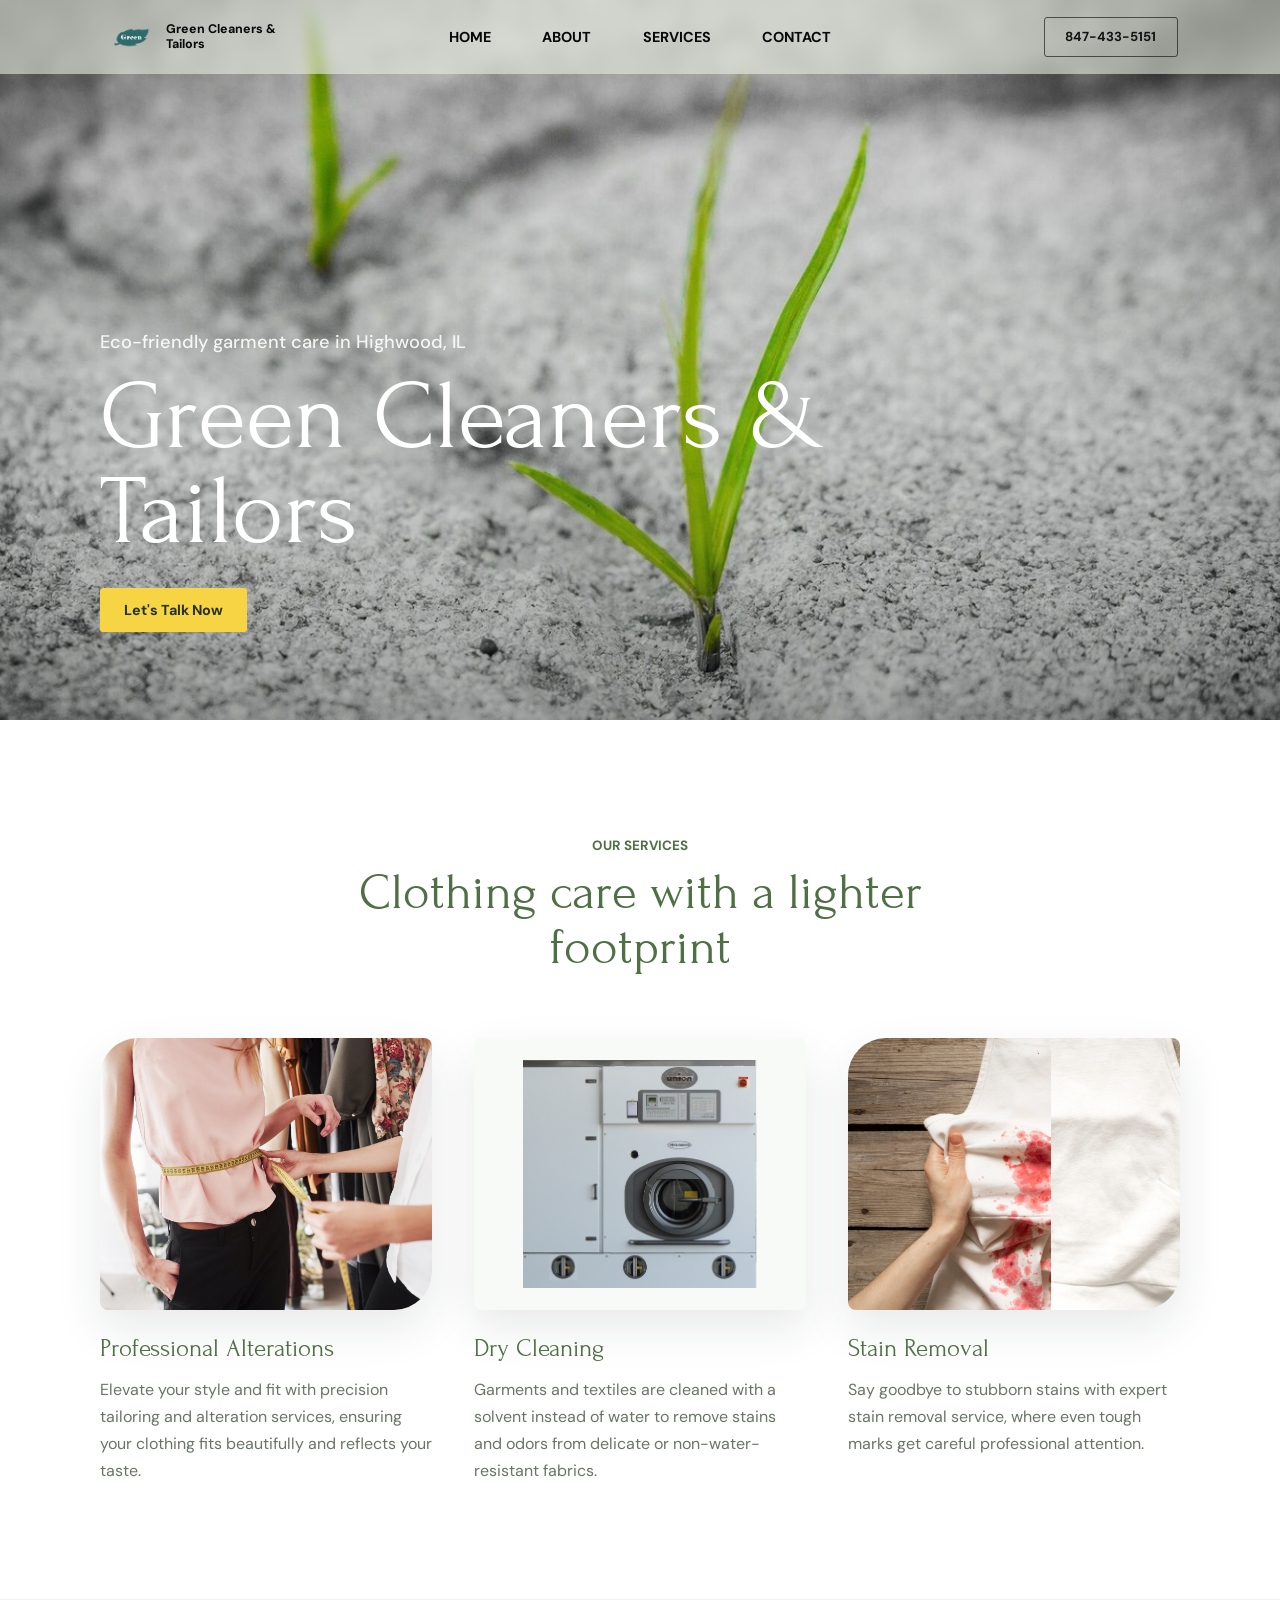
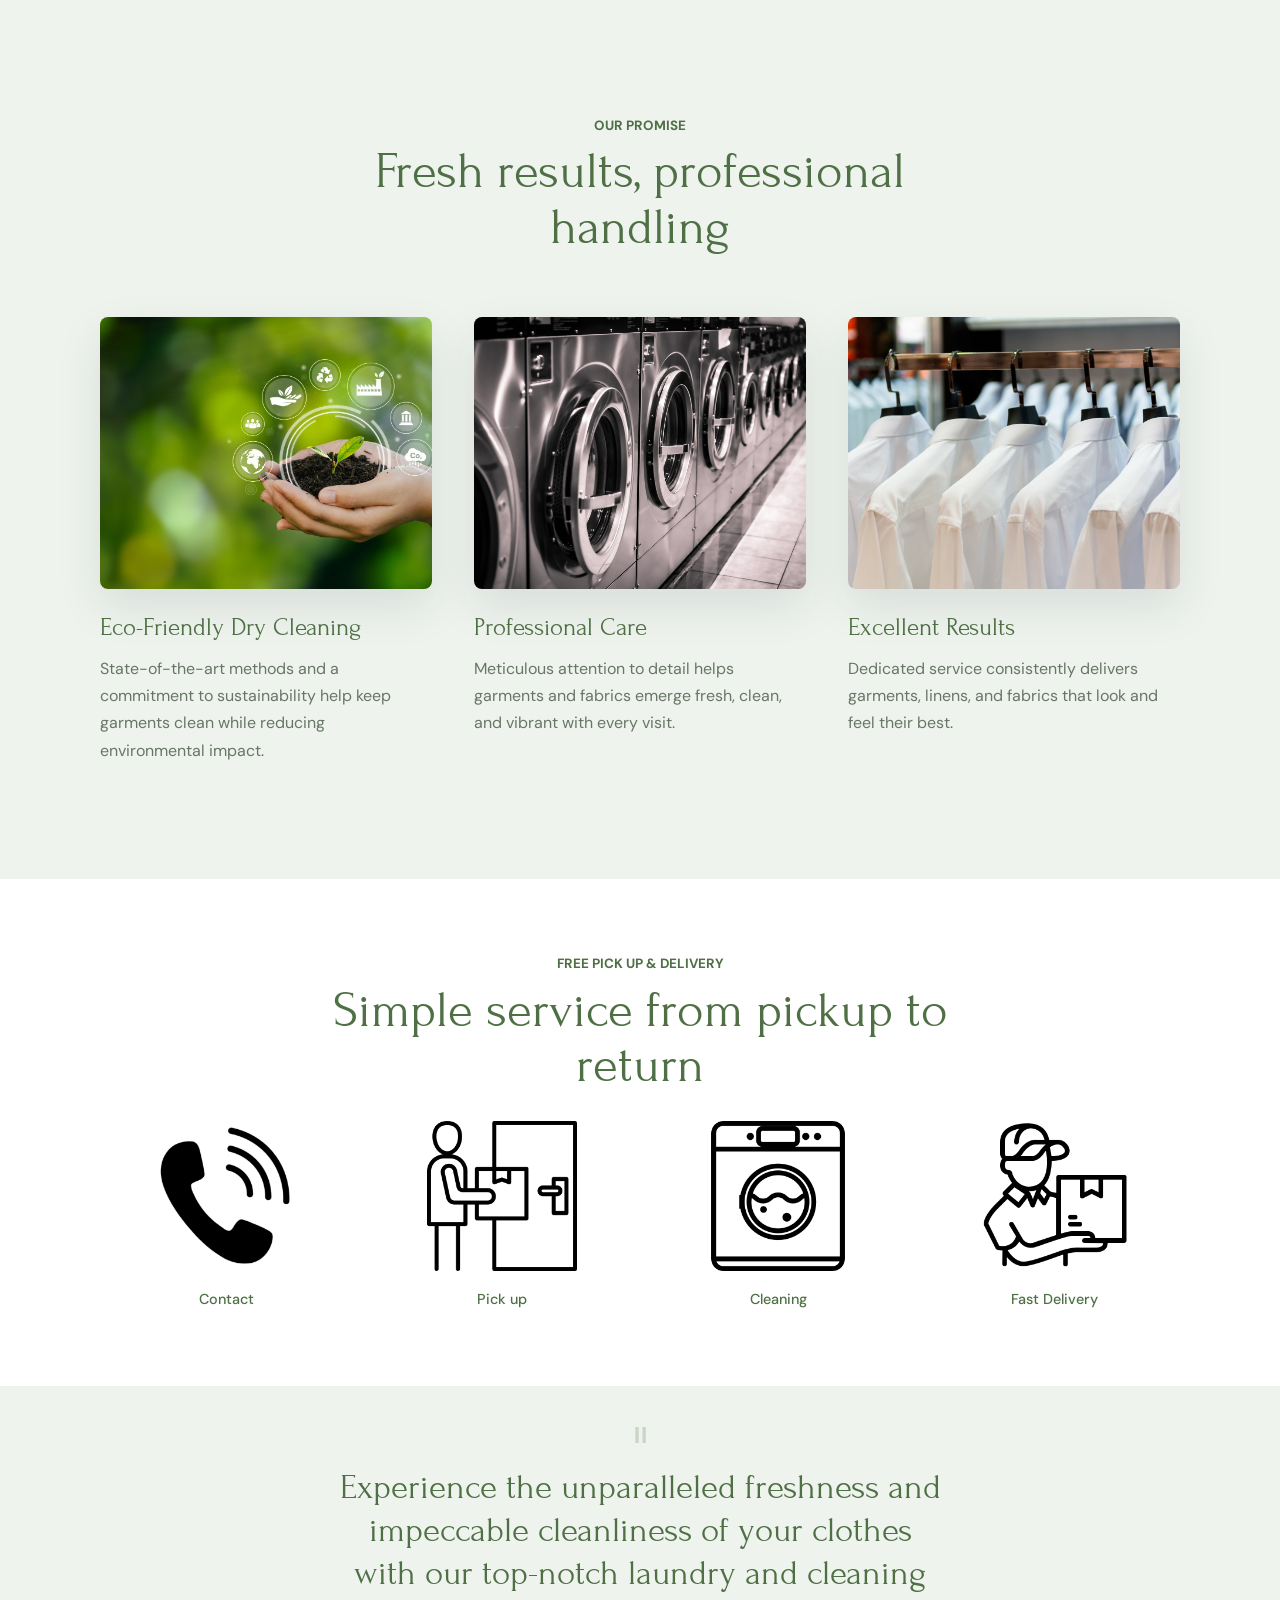
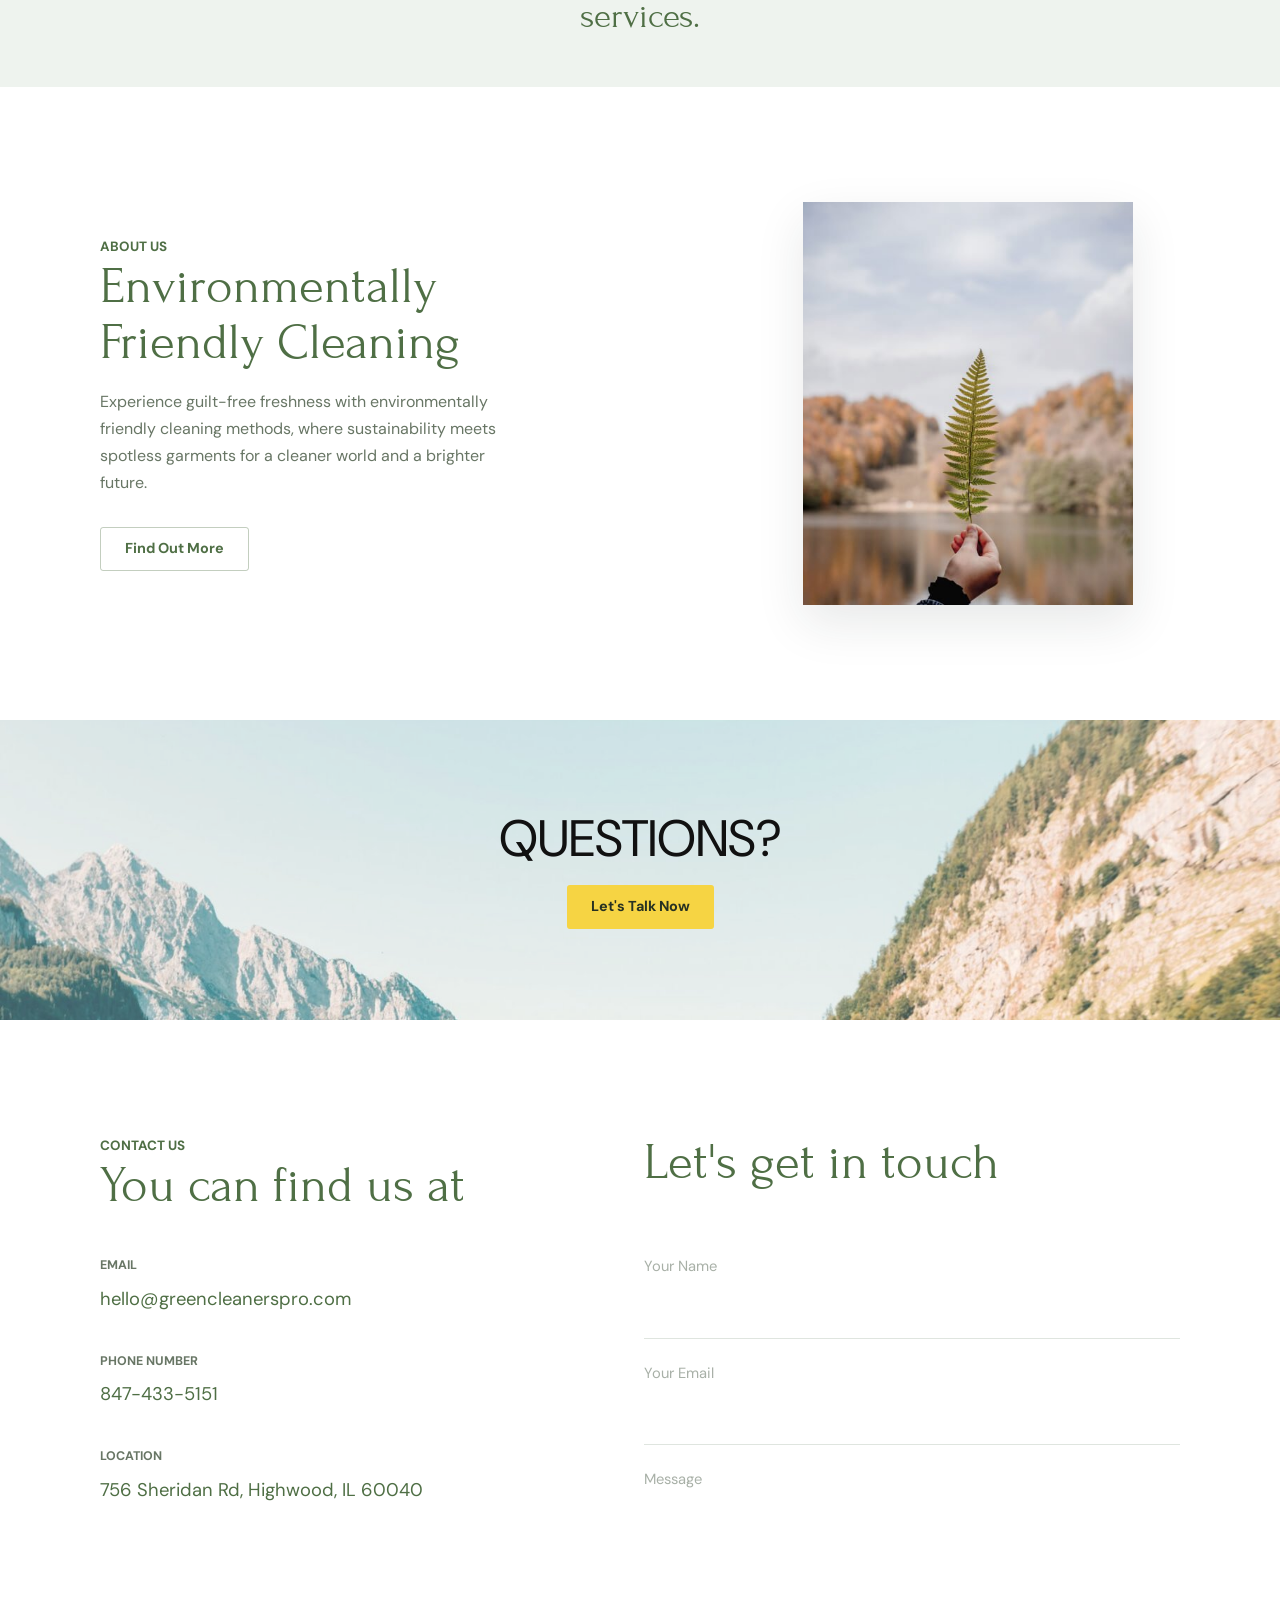
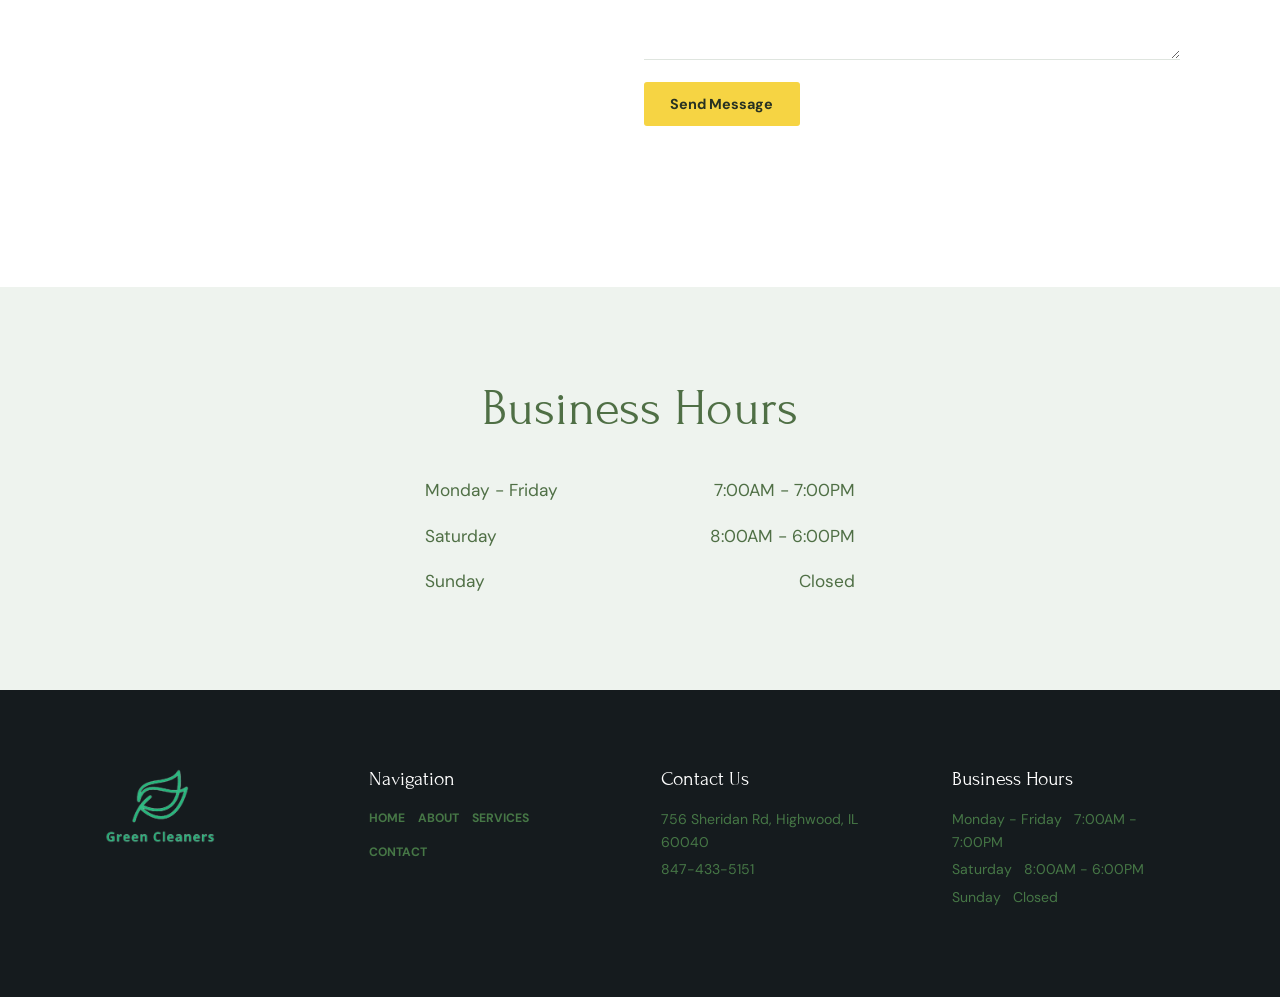
==== index.html @ c52636ab "Build static Green Cleaners homepage" ====
<!doctype html>
<html lang="en">
  <head>
    <meta charset="utf-8">
    <meta name="viewport" content="width=device-width, initial-scale=1">
    <meta name="description" content="Green Cleaners & Tailors in Highwood, IL offers eco-friendly dry cleaning, alterations, stain removal, and free pickup and delivery.">
    <title>Green Cleaners & Tailors</title>
    <link rel="preconnect" href="https://fonts.googleapis.com">
    <link rel="preconnect" href="https://fonts.gstatic.com" crossorigin>
    <link href="https://fonts.googleapis.com/css2?family=DM+Sans:wght@400;500;700&family=Forum&display=swap" rel="stylesheet">
    <link rel="stylesheet" href="styles.css">
  </head>
  <body>
    <header class="site-header" data-header>
      <a class="brand" href="#home" aria-label="Green Cleaners & Tailors home">
        <img src="assets/logo-mark.png" alt="Green Cleaners logo">
        <span>Green Cleaners & Tailors</span>
      </a>

      <button class="nav-toggle" type="button" aria-label="Open navigation" aria-expanded="false" data-nav-toggle>
        <span></span>
        <span></span>
        <span></span>
      </button>

      <nav class="main-nav" data-nav>
        <a href="#home">Home</a>
        <a href="#about">About</a>
        <a href="#services">Services</a>
        <a href="#contact">Contact</a>
      </nav>

      <a class="phone-button" href="tel:+18474335151">847-433-5151</a>
    </header>

    <main>
      <section class="hero" id="home" aria-labelledby="hero-title">
        <div class="hero-media">
          <img src="assets/hero-grass.jpg" alt="Green leaf resting on sand beside water">
        </div>
        <div class="hero-content">
          <p>Eco-friendly garment care in Highwood, IL</p>
          <h1 id="hero-title">Green Cleaners & Tailors</h1>
          <a class="cta-button" href="#contact">Let's Talk Now</a>
        </div>
      </section>

      <section class="section section-light" id="services" aria-labelledby="services-title">
        <div class="section-inner">
          <div class="section-heading">
            <p>Our Services</p>
            <h2 id="services-title">Clothing care with a lighter footprint</h2>
          </div>

          <div class="card-grid service-grid">
            <article class="service-card">
              <img src="assets/service-alterations.jpg" alt="Tailor measuring clothing for alterations">
              <h3>Professional Alterations</h3>
              <p>Elevate your style and fit with precision tailoring and alteration services, ensuring your clothing fits beautifully and reflects your taste.</p>
            </article>

            <article class="service-card">
              <img src="assets/service-dry-cleaning.png" alt="Dry cleaning machine">
              <h3>Dry Cleaning</h3>
              <p>Garments and textiles are cleaned with a solvent instead of water to remove stains and odors from delicate or non-water-resistant fabrics.</p>
            </article>

            <article class="service-card">
              <img src="assets/service-stain.jpg" alt="Removing a red stain from a white shirt">
              <h3>Stain Removal</h3>
              <p>Say goodbye to stubborn stains with expert stain removal service, where even tough marks get careful professional attention.</p>
            </article>
          </div>
        </div>
      </section>

      <section class="section section-muted" aria-labelledby="promise-title">
        <div class="section-inner">
          <div class="section-heading">
            <p>Our Promise</p>
            <h2 id="promise-title">Fresh results, professional handling</h2>
          </div>

          <div class="card-grid promise-grid">
            <article class="image-card">
              <img src="assets/promise-eco.jpg" alt="Hands holding an eco light bulb with leaves">
              <h3>Eco-Friendly Dry Cleaning</h3>
              <p>State-of-the-art methods and a commitment to sustainability help keep garments clean while reducing environmental impact.</p>
            </article>

            <article class="image-card">
              <img src="assets/promise-care.jpg" alt="Laundry machines in a professional cleaning facility">
              <h3>Professional Care</h3>
              <p>Meticulous attention to detail helps garments and fabrics emerge fresh, clean, and vibrant with every visit.</p>
            </article>

            <article class="image-card">
              <img src="assets/promise-results.jpg" alt="Fresh white shirts hanging neatly">
              <h3>Excellent Results</h3>
              <p>Dedicated service consistently delivers garments, linens, and fabrics that look and feel their best.</p>
            </article>
          </div>
        </div>
      </section>

      <section class="section delivery-section" aria-labelledby="delivery-title">
        <div class="section-inner">
          <div class="section-heading compact">
            <p>Free Pick Up & Delivery</p>
            <h2 id="delivery-title">Simple service from pickup to return</h2>
          </div>

          <div class="delivery-steps">
            <div class="delivery-step">
              <img src="assets/icon-phone.png" alt="">
              <span>Contact</span>
            </div>
            <div class="delivery-step">
              <img src="assets/icon-pickup.png" alt="">
              <span>Pick up</span>
            </div>
            <div class="delivery-step">
              <img src="assets/icon-washing.png" alt="">
              <span>Cleaning</span>
            </div>
            <div class="delivery-step">
              <img src="assets/icon-delivery.png" alt="">
              <span>Fast Delivery</span>
            </div>
          </div>
        </div>
      </section>

      <section class="quote-band" aria-label="Customer experience statement">
        <blockquote>
          <span aria-hidden="true">"</span>
          Experience the unparalleled freshness and impeccable cleanliness of your clothes with our top-notch laundry and cleaning services.
        </blockquote>
      </section>

      <section class="section about-section" id="about" aria-labelledby="about-title">
        <div class="section-inner split">
          <div class="about-copy">
            <p class="eyebrow">About Us</p>
            <h2 id="about-title">Environmentally Friendly Cleaning</h2>
            <p>Experience guilt-free freshness with environmentally friendly cleaning methods, where sustainability meets spotless garments for a cleaner world and a brighter future.</p>
            <a class="outline-button" href="#services">Find Out More</a>
          </div>
          <div class="about-image">
            <img src="assets/about-leaf.jpg" alt="A hand holding a green leaf in front of a lake">
          </div>
        </div>
      </section>

      <section class="questions-banner" aria-labelledby="questions-title">
        <img src="assets/footer-questions.jpg" alt="Small green sprout growing from clean textured ground">
        <div>
          <h2 id="questions-title">Questions?</h2>
          <a class="cta-button" href="#contact">Let's Talk Now</a>
        </div>
      </section>

      <section class="section contact-section" id="contact" aria-labelledby="contact-title">
        <div class="section-inner contact-layout">
          <div class="contact-details">
            <p class="eyebrow">Contact Us</p>
            <h2 id="contact-title">You can find us at</h2>

            <div class="detail-group">
              <span>Email</span>
              <a href="mailto:hello@greencleanerspro.com">hello@greencleanerspro.com</a>
            </div>

            <div class="detail-group">
              <span>Phone Number</span>
              <a href="tel:+18474335151">847-433-5151</a>
            </div>

            <div class="detail-group">
              <span>Location</span>
              <a href="https://www.google.com/maps/search/?api=1&query=756+Sheridan+Rd,+Highwood,+IL+60040" target="_blank" rel="noreferrer">756 Sheridan Rd, Highwood, IL 60040</a>
            </div>
          </div>

          <form class="contact-form" name="contact" method="POST" data-netlify="true" netlify-honeypot="bot-field" action="/thank-you.html" data-contact-form>
            <input type="hidden" name="form-name" value="contact">
            <p class="hidden-field">
              <label>Do not fill this out <input name="bot-field"></label>
            </p>
            <h2>Let's get in touch</h2>
            <label>
              <span>Your Name</span>
              <input type="text" name="name" autocomplete="name" required>
            </label>
            <label>
              <span>Your Email</span>
              <input type="email" name="email" autocomplete="email" required>
            </label>
            <label>
              <span>Message</span>
              <textarea name="message" rows="5" required></textarea>
            </label>
            <button class="submit-button" type="submit">Send Message</button>
            <p class="form-note" data-form-note aria-live="polite"></p>
          </form>
        </div>
      </section>

      <section class="hours-section" aria-labelledby="hours-title">
        <div class="section-inner">
          <h2 id="hours-title">Business Hours</h2>
          <dl>
            <div>
              <dt>Monday - Friday</dt>
              <dd>7:00AM - 7:00PM</dd>
            </div>
            <div>
              <dt>Saturday</dt>
              <dd>8:00AM - 6:00PM</dd>
            </div>
            <div>
              <dt>Sunday</dt>
              <dd>Closed</dd>
            </div>
          </dl>
        </div>
      </section>
    </main>

    <footer class="site-footer">
      <div class="footer-inner">
        <a class="footer-logo" href="#home" aria-label="Green Cleaners & Tailors home">
          <img src="assets/footer-logo.png" alt="Green Cleaners leaf logo">
        </a>

        <div>
          <h2>Navigation</h2>
          <nav class="footer-nav">
            <a href="#home">Home</a>
            <a href="#about">About</a>
            <a href="#services">Services</a>
            <a href="#contact">Contact</a>
          </nav>
        </div>

        <div>
          <h2>Contact Us</h2>
          <p>756 Sheridan Rd, Highwood, IL 60040</p>
          <p><a href="tel:+18474335151">847-433-5151</a></p>
        </div>

        <div>
          <h2>Business Hours</h2>
          <p>Monday - Friday&nbsp;&nbsp;&nbsp;7:00AM - 7:00PM</p>
          <p>Saturday&nbsp;&nbsp;&nbsp;8:00AM - 6:00PM</p>
          <p>Sunday&nbsp;&nbsp;&nbsp;Closed</p>
        </div>
      </div>
    </footer>

    <script src="script.js"></script>
  </body>
</html>
---- styles.css ----
:root {
  --ink: #1c221f;
  --muted: #687665;
  --green: #4f6f45;
  --green-dark: #213f35;
  --green-soft: #eef3ee;
  --gold: #f6d443;
  --white: #ffffff;
  --footer: #151b1e;
  --max-width: 1080px;
  --shadow: 0 18px 45px rgba(27, 43, 35, 0.1);
}

* {
  box-sizing: border-box;
}

html {
  scroll-behavior: smooth;
}

#about,
#services,
#contact {
  scroll-margin-top: 78px;
}

body {
  margin: 0;
  color: var(--muted);
  background: var(--white);
  font-family: "DM Sans", Arial, sans-serif;
  font-size: 16px;
  line-height: 1.7;
}

body.nav-open {
  overflow: hidden;
}

img {
  display: block;
  max-width: 100%;
}

a {
  color: inherit;
  text-decoration: none;
}

button,
input,
textarea {
  font: inherit;
}

.site-header {
  position: fixed;
  z-index: 30;
  top: 0;
  left: 0;
  right: 0;
  display: grid;
  grid-template-columns: minmax(160px, 1fr) auto minmax(150px, 1fr);
  align-items: center;
  min-height: 74px;
  padding: 0 8vw;
  background: rgba(236, 239, 230, 0.58);
  color: #070807;
  backdrop-filter: blur(6px);
  transition: background 180ms ease, box-shadow 180ms ease;
}

.site-header.scrolled {
  background: rgba(246, 248, 243, 0.94);
  box-shadow: 0 8px 28px rgba(14, 25, 19, 0.1);
}

.brand {
  display: inline-flex;
  align-items: center;
  gap: 10px;
  font-size: 0.78rem;
  font-weight: 700;
  line-height: 1.2;
}

.brand img {
  width: 54px;
  height: 34px;
  object-fit: contain;
}

.brand span {
  max-width: 140px;
}

.main-nav {
  display: flex;
  align-items: center;
  justify-content: center;
  gap: clamp(24px, 4vw, 52px);
  font-size: 0.9rem;
  font-weight: 700;
  text-transform: uppercase;
  letter-spacing: 0;
}

.main-nav a,
.footer-nav a {
  transition: color 160ms ease;
}

.main-nav a:hover,
.footer-nav a:hover {
  color: var(--green);
}

.phone-button {
  justify-self: end;
  display: inline-flex;
  align-items: center;
  justify-content: center;
  min-width: 134px;
  min-height: 38px;
  padding: 8px 16px;
  border: 1px solid rgba(0, 0, 0, 0.58);
  border-radius: 3px;
  font-size: 0.82rem;
  font-weight: 700;
  color: #101410;
}

.nav-toggle {
  display: none;
}

.hero {
  position: relative;
  min-height: min(720px, 92vh);
  overflow: hidden;
  color: var(--white);
}

.hero-media,
.hero-media img {
  position: absolute;
  inset: 0;
  width: 100%;
  height: 100%;
}

.hero-media img {
  object-fit: cover;
}

.hero::after {
  content: "";
  position: absolute;
  inset: 0;
  background: linear-gradient(180deg, rgba(0, 0, 0, 0.1), rgba(20, 35, 24, 0.2) 60%, rgba(10, 16, 12, 0.36));
}

.hero-content {
  position: relative;
  z-index: 1;
  display: flex;
  flex-direction: column;
  justify-content: flex-end;
  align-items: flex-start;
  min-height: min(720px, 92vh);
  width: min(var(--max-width), calc(100% - 48px));
  margin: 0 auto;
  padding: 130px 0 88px;
}

.hero-content p {
  margin: 0 0 12px;
  color: rgba(255, 255, 255, 0.88);
  font-size: clamp(0.95rem, 2vw, 1.14rem);
  font-weight: 500;
}

h1,
h2,
h3,
p {
  margin-top: 0;
}

h1,
h2 {
  color: var(--green);
  font-family: "Forum", Georgia, serif;
  font-weight: 400;
}

h1 {
  max-width: 760px;
  margin-bottom: 28px;
  color: var(--white);
  font-size: clamp(3rem, 8vw, 6.2rem);
  line-height: 0.96;
}

h2 {
  margin-bottom: 18px;
  font-size: clamp(2rem, 4vw, 3.2rem);
  line-height: 1.08;
}

h3 {
  margin-bottom: 12px;
  color: var(--green);
  font-family: "Forum", Georgia, serif;
  font-size: 1.55rem;
  font-weight: 400;
  line-height: 1.2;
}

.section {
  padding: clamp(68px, 9vw, 118px) 0;
}

.section-light {
  background: var(--white);
}

.section-muted,
.quote-band,
.hours-section {
  background: var(--green-soft);
}

.section-inner {
  width: min(var(--max-width), calc(100% - 48px));
  margin: 0 auto;
}

.section-heading {
  max-width: 620px;
  margin: 0 auto clamp(38px, 5vw, 62px);
  text-align: center;
}

.section-heading p,
.eyebrow {
  margin-bottom: 7px;
  color: var(--green);
  font-size: 0.84rem;
  font-weight: 700;
  text-transform: uppercase;
}

.section-heading h2 {
  margin-bottom: 0;
}

.section-heading.compact {
  margin-bottom: 28px;
}

.card-grid {
  display: grid;
  grid-template-columns: repeat(3, minmax(0, 1fr));
  gap: clamp(24px, 4vw, 42px);
}

.service-card,
.image-card {
  min-width: 0;
}

.service-card img,
.image-card img {
  width: 100%;
  aspect-ratio: 1.22 / 1;
  object-fit: cover;
  border-radius: 8px;
  box-shadow: var(--shadow);
}

.service-card:first-child img,
.service-card:last-child img {
  border-radius: 38px 8px 38px 8px;
}

.service-card:nth-child(2) img {
  object-fit: contain;
  padding: 22px;
  background: #f7faf7;
}

.service-card h3,
.image-card h3 {
  margin-top: 24px;
}

.service-card p,
.image-card p,
.about-copy p,
.contact-details p {
  margin-bottom: 0;
}

.delivery-section {
  padding-top: clamp(48px, 7vw, 74px);
  padding-bottom: clamp(48px, 7vw, 74px);
}

.delivery-steps {
  display: grid;
  grid-template-columns: repeat(4, minmax(0, 1fr));
  gap: 24px;
  align-items: end;
}

.delivery-step {
  display: grid;
  gap: 16px;
  justify-items: center;
  min-height: 190px;
  color: var(--green);
  font-size: 0.9rem;
  font-weight: 500;
}

.delivery-step img {
  width: min(150px, 100%);
  aspect-ratio: 1 / 1;
  object-fit: contain;
}

.quote-band {
  display: grid;
  place-items: center;
  min-height: 230px;
  padding: 48px 24px;
  text-align: center;
}

.quote-band blockquote {
  max-width: 610px;
  margin: 0;
  color: var(--green);
  font-family: "Forum", Georgia, serif;
  font-size: clamp(1.55rem, 3vw, 2.2rem);
  line-height: 1.22;
}

.quote-band span {
  display: block;
  color: rgba(79, 111, 69, 0.22);
  font-size: 4.2rem;
  line-height: 0.5;
}

.split {
  display: grid;
  grid-template-columns: minmax(0, 0.9fr) minmax(260px, 0.72fr);
  gap: clamp(44px, 10vw, 150px);
  align-items: center;
}

.about-copy {
  max-width: 420px;
}

.about-image {
  justify-self: center;
  width: min(100%, 330px);
}

.about-image img {
  width: 100%;
  aspect-ratio: 0.82 / 1;
  object-fit: cover;
  box-shadow: var(--shadow);
}

.cta-button,
.outline-button,
.submit-button {
  display: inline-flex;
  align-items: center;
  justify-content: center;
  min-height: 44px;
  padding: 12px 24px;
  border: 0;
  border-radius: 3px;
  cursor: pointer;
  font-size: 0.9rem;
  font-weight: 700;
  line-height: 1;
  transition: transform 160ms ease, background 160ms ease, color 160ms ease, border-color 160ms ease;
}

.cta-button,
.submit-button {
  background: var(--gold);
  color: #273122;
}

.outline-button {
  margin-top: 30px;
  border: 1px solid rgba(79, 111, 69, 0.34);
  color: var(--green);
}

.cta-button:hover,
.outline-button:hover,
.submit-button:hover {
  transform: translateY(-1px);
}

.outline-button:hover {
  border-color: var(--green);
  background: var(--green);
  color: var(--white);
}

.questions-banner {
  position: relative;
  min-height: 300px;
  display: grid;
  place-items: center;
  overflow: hidden;
  text-align: center;
}

.questions-banner img {
  position: absolute;
  inset: 0;
  width: 100%;
  height: 100%;
  object-fit: cover;
}

.questions-banner::after {
  content: "";
  position: absolute;
  inset: 0;
  background: rgba(255, 255, 255, 0.18);
}

.questions-banner div {
  position: relative;
  z-index: 1;
}

.questions-banner h2 {
  margin-bottom: 18px;
  color: #111;
  font-family: "DM Sans", Arial, sans-serif;
  font-size: clamp(2rem, 4vw, 3.2rem);
  font-weight: 400;
  text-transform: uppercase;
}

.contact-section {
  background: var(--white);
}

.contact-layout {
  display: grid;
  grid-template-columns: minmax(0, 0.8fr) minmax(300px, 1fr);
  gap: clamp(48px, 9vw, 130px);
  align-items: start;
}

.contact-details h2,
.contact-form h2 {
  margin-bottom: 42px;
}

.detail-group {
  display: grid;
  gap: 7px;
  margin-bottom: 36px;
}

.detail-group span {
  color: var(--muted);
  font-size: 0.78rem;
  font-weight: 700;
  text-transform: uppercase;
}

.detail-group a {
  color: var(--green);
  font-size: 1.15rem;
}

.contact-form {
  display: grid;
  gap: 22px;
}

.contact-form label {
  display: grid;
  gap: 7px;
}

.contact-form label span {
  color: #a8b0a7;
  font-size: 0.92rem;
}

.contact-form input,
.contact-form textarea {
  width: 100%;
  border: 0;
  border-bottom: 1px solid #dfe5df;
  border-radius: 0;
  padding: 12px 0;
  color: var(--ink);
  background: transparent;
  outline: none;
}

.contact-form textarea {
  resize: vertical;
  min-height: 140px;
}

.contact-form input:focus,
.contact-form textarea:focus {
  border-color: var(--green);
}

.submit-button {
  width: fit-content;
  min-width: 156px;
}

.form-note {
  min-height: 24px;
  margin: 0;
  color: var(--green);
  font-size: 0.92rem;
}

.hidden-field {
  display: none;
}

.hours-section {
  padding: clamp(64px, 8vw, 94px) 0;
  text-align: center;
}

.hours-section h2 {
  margin-bottom: 40px;
}

.hours-section dl {
  display: grid;
  gap: 16px;
  width: min(430px, 100%);
  margin: 0 auto;
  color: var(--green);
  font-size: 1.08rem;
}

.hours-section dl div {
  display: grid;
  grid-template-columns: 1fr auto;
  gap: 28px;
  align-items: baseline;
}

.hours-section dt {
  text-align: left;
}

.hours-section dd {
  margin: 0;
  text-align: right;
}

.site-footer {
  padding: 78px 0 84px;
  background: var(--footer);
  color: rgba(255, 255, 255, 0.72);
}

.footer-inner {
  display: grid;
  grid-template-columns: 0.9fr repeat(3, 1fr);
  gap: clamp(28px, 5vw, 76px);
  width: min(var(--max-width), calc(100% - 48px));
  margin: 0 auto;
}

.footer-logo img {
  width: 120px;
}

.site-footer h2 {
  margin-bottom: 18px;
  color: var(--white);
  font-size: 1.25rem;
}

.site-footer p {
  margin-bottom: 5px;
  color: #467746;
  font-size: 0.88rem;
  line-height: 1.6;
}

.footer-nav {
  display: flex;
  flex-wrap: wrap;
  gap: 13px;
  color: #467746;
  font-size: 0.76rem;
  font-weight: 700;
  text-transform: uppercase;
}

.thank-you-page .quote-band {
  min-height: 100vh;
}

.thank-you-page h1 {
  margin-bottom: 16px;
  color: var(--green);
  font-size: clamp(3rem, 8vw, 5.8rem);
}

.thank-you-page p {
  margin-bottom: 28px;
  color: var(--muted);
  font-size: 1.1rem;
}

@media (max-width: 900px) {
  .site-header {
    grid-template-columns: auto auto auto;
    min-height: 68px;
    padding: 0 24px;
  }

  .brand span {
    display: none;
  }

  .nav-toggle {
    justify-self: center;
    display: inline-grid;
    gap: 5px;
    width: 44px;
    height: 44px;
    place-content: center;
    border: 0;
    background: transparent;
    cursor: pointer;
  }

  .nav-toggle span {
    width: 22px;
    height: 2px;
    background: #101410;
    transition: transform 160ms ease, opacity 160ms ease;
  }

  .nav-open .nav-toggle span:nth-child(1) {
    transform: translateY(7px) rotate(45deg);
  }

  .nav-open .nav-toggle span:nth-child(2) {
    opacity: 0;
  }

  .nav-open .nav-toggle span:nth-child(3) {
    transform: translateY(-7px) rotate(-45deg);
  }

  .main-nav {
    position: fixed;
    inset: 68px 0 auto;
    display: grid;
    gap: 0;
    padding: 22px 24px 28px;
    background: rgba(246, 248, 243, 0.98);
    box-shadow: 0 18px 32px rgba(14, 25, 19, 0.1);
    transform: translateY(-125%);
    transition: transform 180ms ease;
  }

  .main-nav a {
    padding: 14px 0;
    text-align: center;
  }

  .nav-open .main-nav {
    transform: translateY(0);
  }

  .phone-button {
    min-width: auto;
    padding: 8px 10px;
    font-size: 0.78rem;
  }

  .card-grid,
  .delivery-steps,
  .split,
  .contact-layout,
  .footer-inner {
    grid-template-columns: 1fr;
  }

  .card-grid {
    gap: 34px;
  }

  .delivery-steps {
    grid-template-columns: repeat(2, minmax(0, 1fr));
  }

  .delivery-step {
    min-height: 150px;
  }

  .split {
    gap: 38px;
  }

  .about-copy {
    max-width: none;
  }

  .about-image {
    justify-self: start;
  }

  .footer-inner {
    gap: 34px;
  }
}

@media (max-width: 560px) {
  .site-header {
    padding: 0 16px;
  }

  .phone-button {
    border: 0;
    padding-right: 0;
  }

  .hero,
  .hero-content {
    min-height: 92svh;
  }

  .hero-content,
  .section-inner,
  .footer-inner {
    width: min(100% - 32px, var(--max-width));
  }

  .hero-content {
    padding-bottom: 66px;
  }

  .service-card:first-child img,
  .service-card:last-child img {
    border-radius: 26px 8px 26px 8px;
  }

  .delivery-steps {
    grid-template-columns: 1fr;
  }

  .hours-section dl div {
    grid-template-columns: 1fr;
    gap: 0;
  }

  .hours-section dt,
  .hours-section dd {
    text-align: center;
  }
}
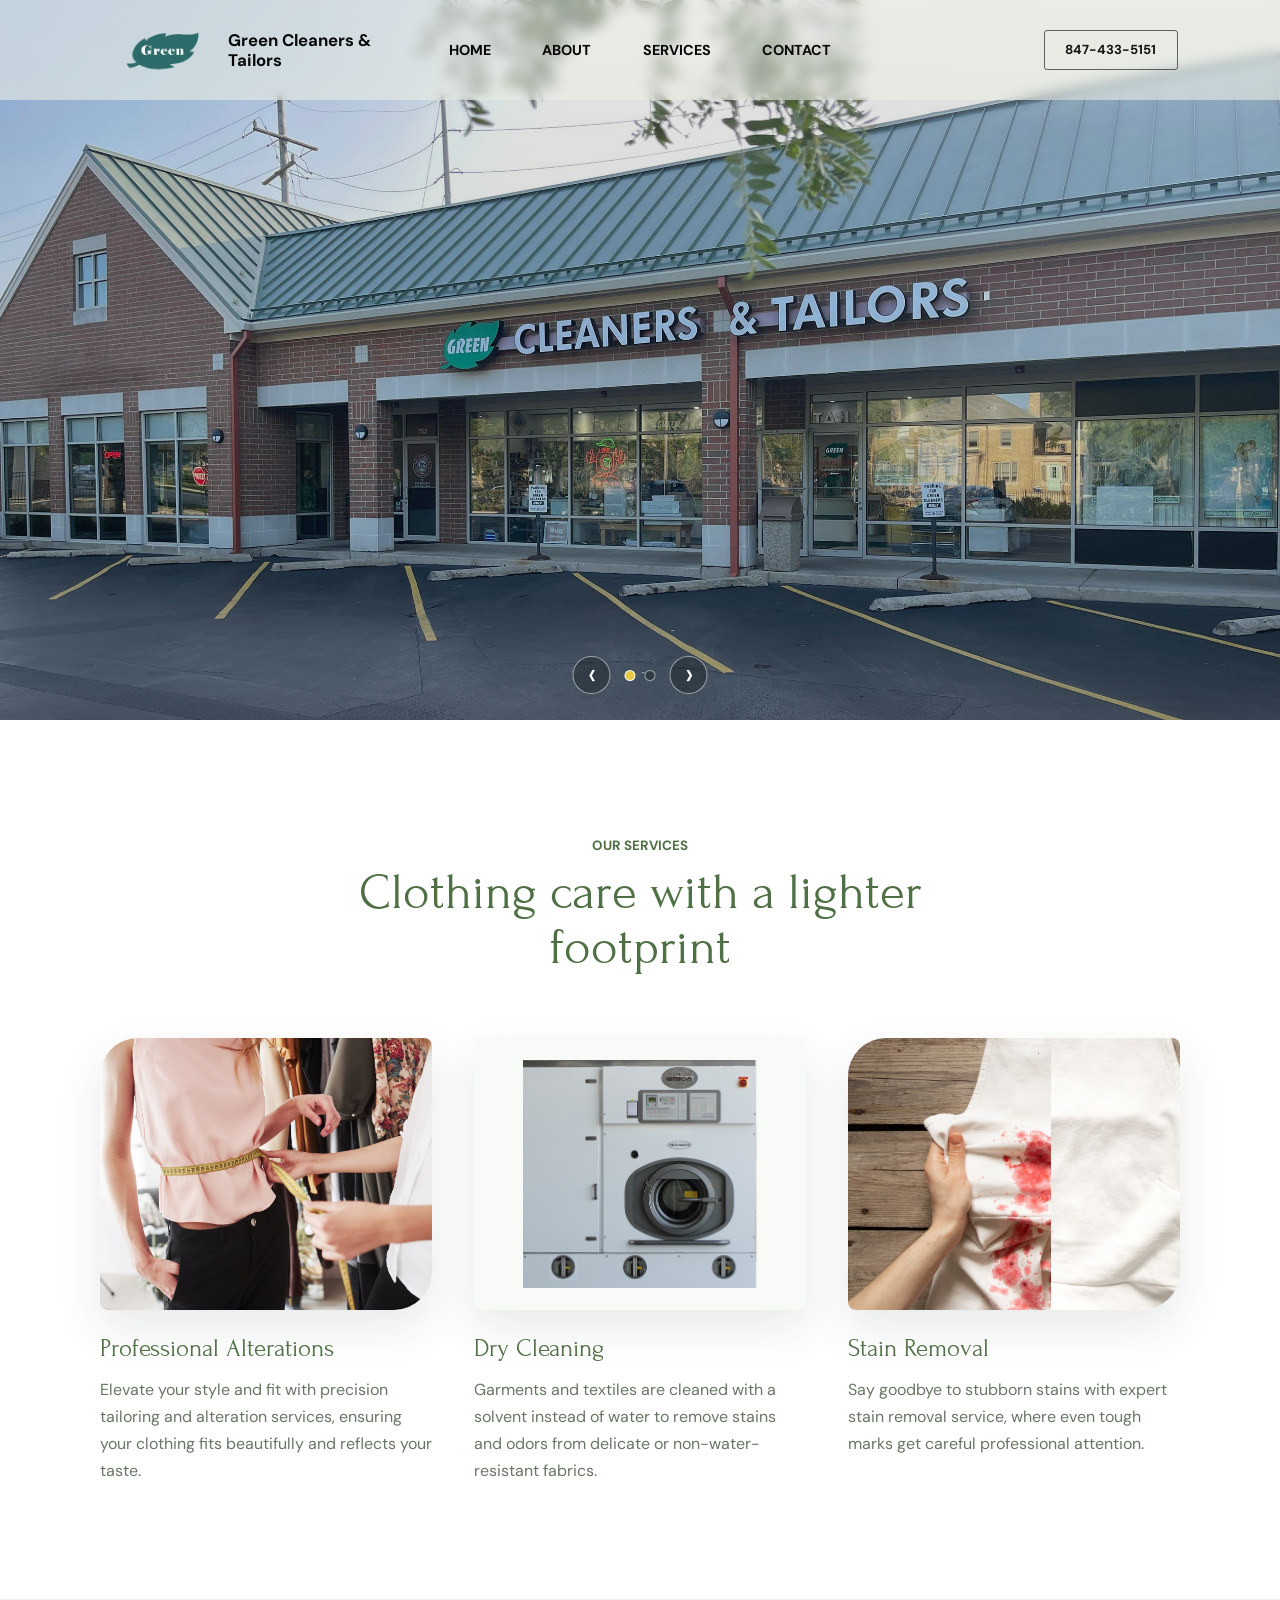
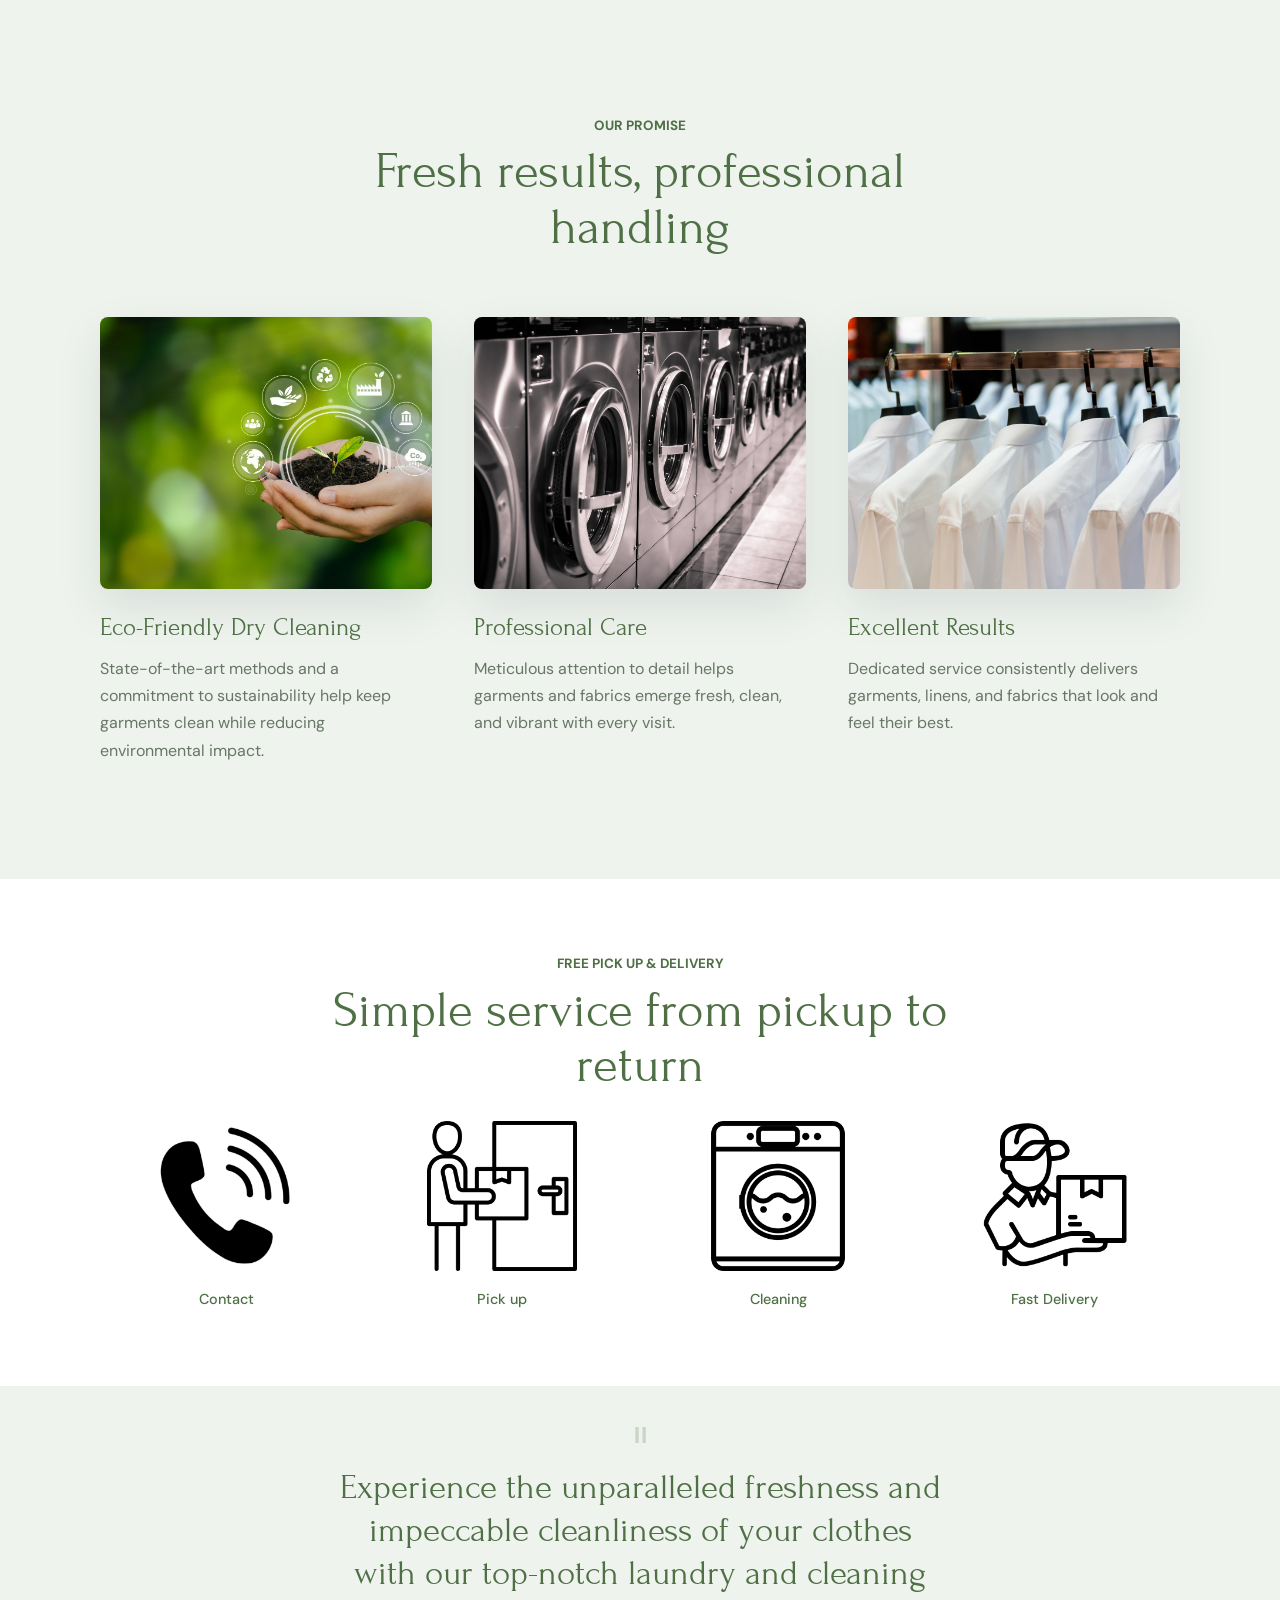
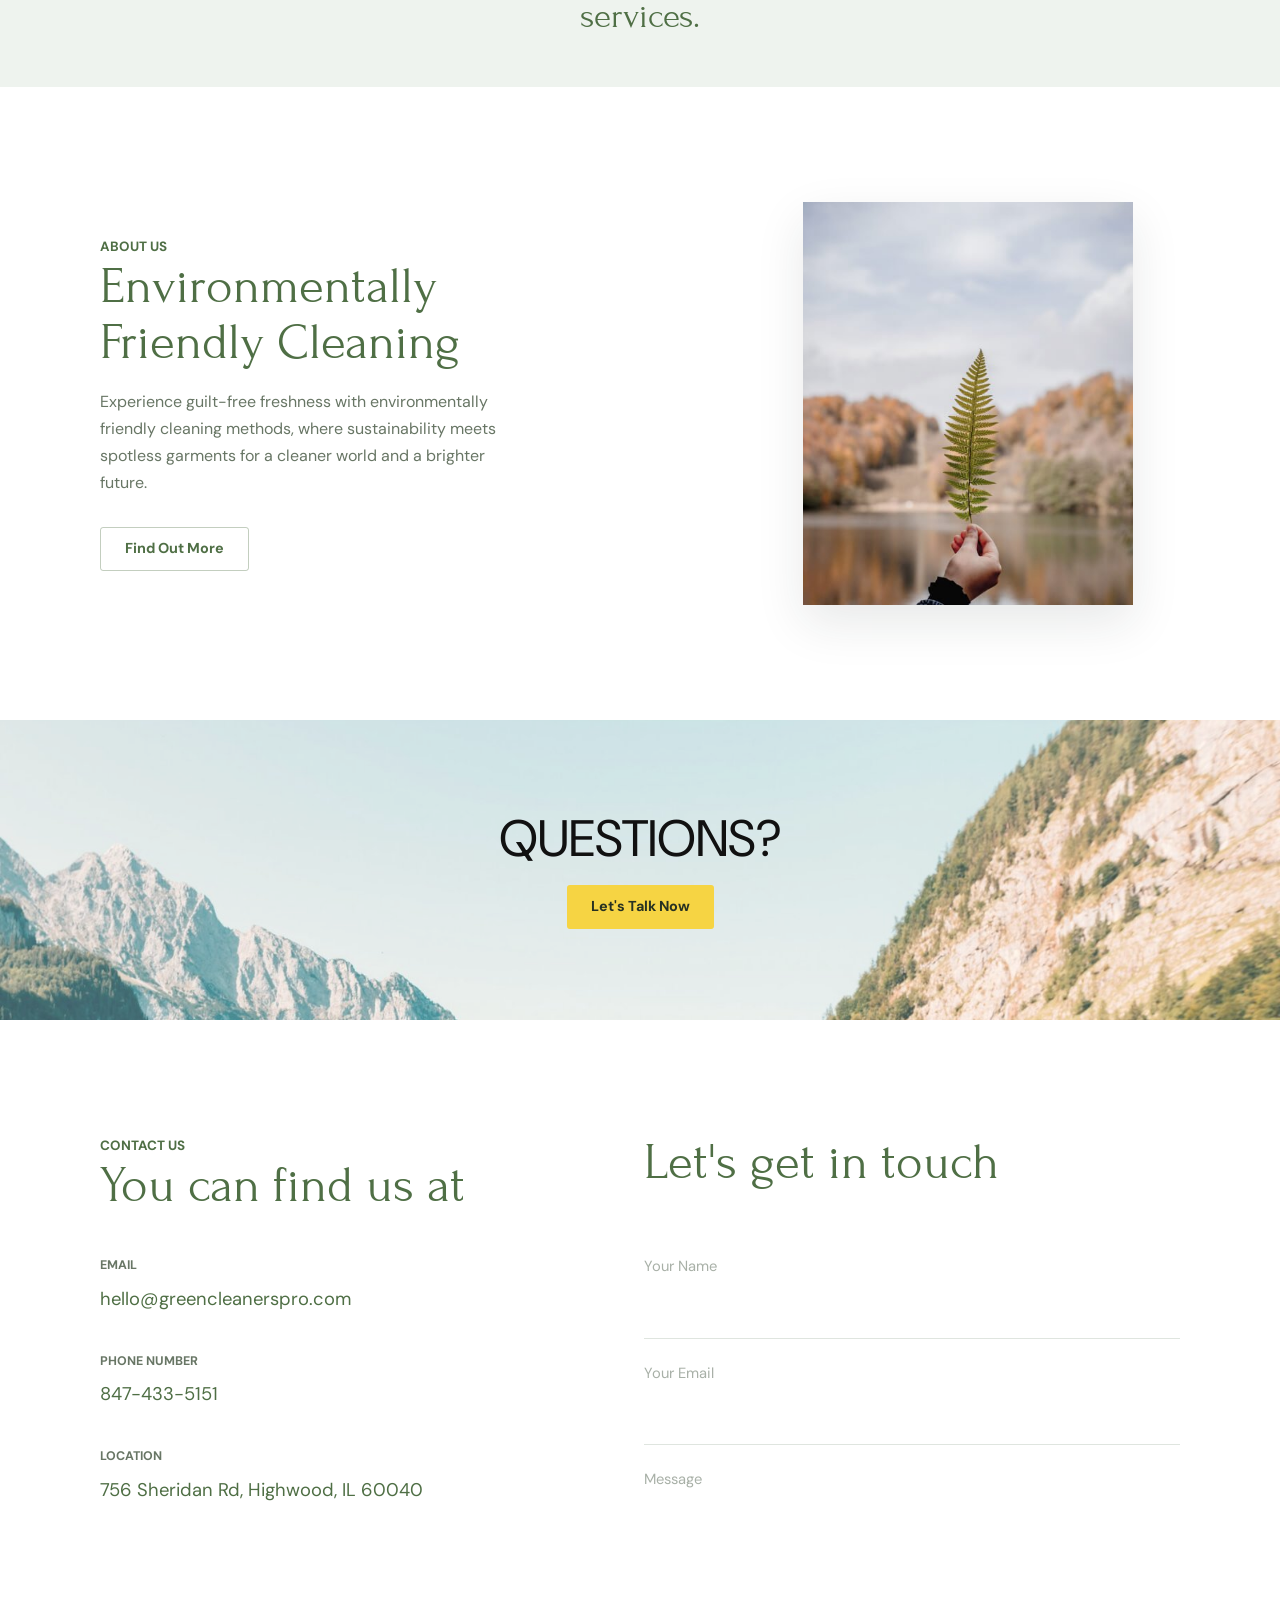
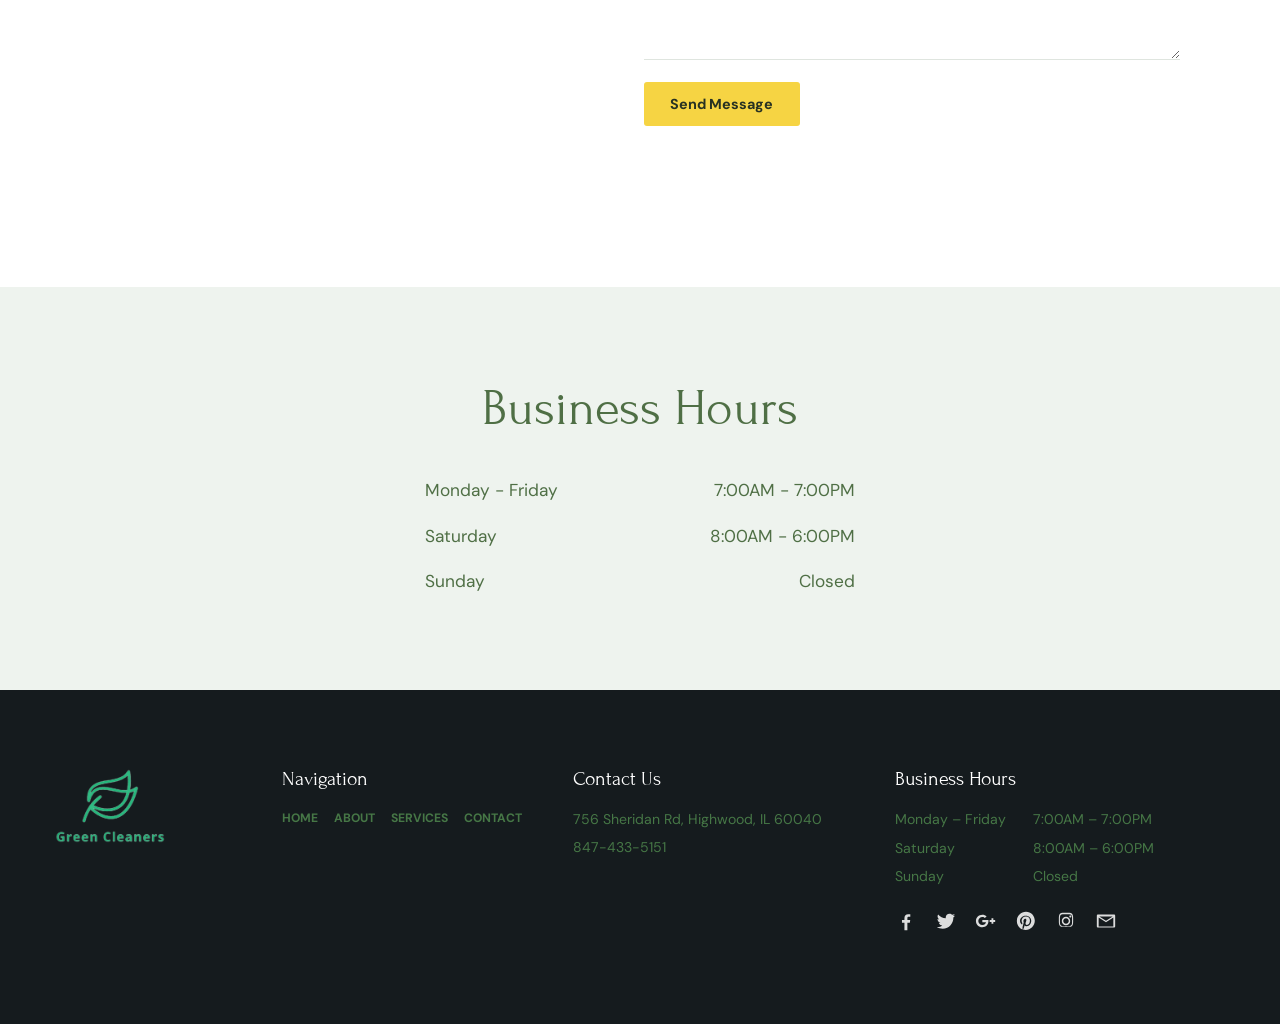
==== commit 1c3f5dcc: "update" ====
--- a/index.html
+++ b/index.html
@@ -13,7 +13,7 @@
   <body>
     <header class="site-header" data-header>
       <a class="brand" href="#home" aria-label="Green Cleaners & Tailors home">
-        <img src="assets/logo-mark.png" alt="Green Cleaners logo">
+        <img src="assets/logo.png" alt="Green Cleaners logo">
         <span>Green Cleaners & Tailors</span>
       </a>
 
@@ -34,10 +34,25 @@
     </header>
 
     <main>
-      <section class="hero" id="home" aria-labelledby="hero-title">
-        <div class="hero-media">
-          <img src="assets/hero-grass.jpg" alt="Green leaf resting on sand beside water">
-        </div>
+      <section class="hero hero-content-hidden" id="home" aria-labelledby="hero-title">
+        <div class="hero-media" data-hero-slider aria-label="Featured Green Cleaners banner images">
+          <div class="hero-slide active" data-hero-slide>
+            <img src="assets/main-banner.jpg" alt="Green Cleaners storefront and garment care banner">
+          </div>
+          <div class="hero-slide" data-hero-slide>
+            <img src="assets/main-banner-2.jpg" alt="Green Cleaners garment care service banner">
+          </div>
+        </div>
+
+        <div class="hero-controls" aria-label="Main banner slider controls">
+          <button class="hero-arrow" type="button" aria-label="Previous banner image" data-hero-prev>&lsaquo;</button>
+          <div class="hero-dots" role="tablist" aria-label="Choose banner image">
+            <button class="active" type="button" aria-label="Show banner image 1" aria-selected="true" data-hero-dot></button>
+            <button type="button" aria-label="Show banner image 2" aria-selected="false" data-hero-dot></button>
+          </div>
+          <button class="hero-arrow" type="button" aria-label="Next banner image" data-hero-next>&rsaquo;</button>
+        </div>
+
         <div class="hero-content">
           <p>Eco-friendly garment care in Highwood, IL</p>
           <h1 id="hero-title">Green Cleaners & Tailors</h1>
@@ -251,9 +266,20 @@
 
         <div>
           <h2>Business Hours</h2>
-          <p>Monday - Friday&nbsp;&nbsp;&nbsp;7:00AM - 7:00PM</p>
-          <p>Saturday&nbsp;&nbsp;&nbsp;8:00AM - 6:00PM</p>
-          <p>Sunday&nbsp;&nbsp;&nbsp;Closed</p>
+          <dl class="footer-hours">
+            <div><dt>Monday &ndash; Friday</dt><dd>7:00AM &ndash; 7:00PM</dd></div>
+            <div><dt>Saturday</dt><dd>8:00AM &ndash; 6:00PM</dd></div>
+            <div><dt>Sunday</dt><dd>Closed</dd></div>
+          </dl>
+
+          <ul class="footer-social" aria-label="Social media links">
+            <li><a href="#" aria-label="Facebook"><svg viewBox="0 0 24 24" aria-hidden="true"><path fill="currentColor" d="M13.5 22v-8h2.7l.4-3.1h-3.1V8.9c0-.9.2-1.5 1.5-1.5h1.7V4.6c-.3 0-1.3-.1-2.4-.1-2.4 0-4 1.5-4 4.1v2.3H7.6V14h2.7v8h3.2z"/></svg></a></li>
+            <li><a href="#" aria-label="Twitter"><svg viewBox="0 0 24 24" aria-hidden="true"><path fill="currentColor" d="M22 5.9c-.7.3-1.5.6-2.4.7.8-.5 1.5-1.3 1.8-2.3-.8.5-1.7.8-2.6 1-.7-.8-1.8-1.3-3-1.3-2.3 0-4.1 1.9-4.1 4.1 0 .3 0 .6.1.9C8.5 8.9 5.5 7.3 3.4 4.8c-.4.6-.6 1.3-.6 2.1 0 1.4.7 2.7 1.8 3.4-.7 0-1.3-.2-1.9-.5v.1c0 2 1.4 3.7 3.3 4.1-.3.1-.7.1-1.1.1-.3 0-.5 0-.8-.1.5 1.7 2 2.8 3.8 2.9-1.4 1.1-3.2 1.7-5.1 1.7H2c1.8 1.2 4 1.9 6.3 1.9 7.5 0 11.7-6.3 11.7-11.7v-.5c.8-.6 1.5-1.3 2-2.2z"/></svg></a></li>
+            <li><a href="#" aria-label="Google Plus"><svg viewBox="0 0 24 24" aria-hidden="true"><path fill="currentColor" d="M8 11v2.4h4c-.2 1-1.2 3-4 3-2.4 0-4.4-2-4.4-4.4S5.6 7.6 8 7.6c1.4 0 2.3.6 2.8 1.1l1.9-1.8C11.5 5.8 9.9 5.1 8 5.1 4.1 5.1 1 8.2 1 12s3.1 6.9 7 6.9c4 0 6.7-2.8 6.7-6.8 0-.5 0-.8-.1-1.1H8zm14 0h-2V9h-2v2h-2v2h2v2h2v-2h2v-2z"/></svg></a></li>
+            <li><a href="#" aria-label="Pinterest"><svg viewBox="0 0 24 24" aria-hidden="true"><path fill="currentColor" d="M12 2C6.5 2 2 6.5 2 12c0 4.2 2.6 7.8 6.3 9.3-.1-.8-.2-2 0-2.9.2-.8 1.2-4.9 1.2-4.9s-.3-.6-.3-1.5c0-1.4.8-2.5 1.9-2.5.9 0 1.3.7 1.3 1.5 0 .9-.6 2.2-.9 3.4-.2 1 .5 1.9 1.5 1.9 1.9 0 3.3-2 3.3-4.8 0-2.5-1.8-4.3-4.4-4.3-3 0-4.7 2.2-4.7 4.6 0 .9.3 1.9.8 2.4.1.1.1.2.1.3-.1.3-.3 1-.3 1.2 0 .2-.1.2-.3.1-1.2-.6-2-2.3-2-3.7 0-3 2.2-5.8 6.3-5.8 3.3 0 5.9 2.4 5.9 5.5 0 3.3-2.1 5.9-5 5.9-1 0-1.9-.5-2.2-1.1l-.6 2.3c-.2.8-.8 1.9-1.2 2.5.9.3 1.9.4 2.9.4 5.5 0 10-4.5 10-10S17.5 2 12 2z"/></svg></a></li>
+            <li><a href="#" aria-label="Instagram"><svg viewBox="0 0 24 24" aria-hidden="true"><path fill="currentColor" d="M12 4.5c2.4 0 2.7 0 3.7.1 1.8.1 2.7 1 2.8 2.8.1 1 .1 1.3.1 3.7s0 2.7-.1 3.7c-.1 1.8-1 2.7-2.8 2.8-1 .1-1.3.1-3.7.1s-2.7 0-3.7-.1c-1.8-.1-2.7-1-2.8-2.8-.1-1-.1-1.3-.1-3.7s0-2.7.1-3.7c.1-1.8 1-2.7 2.8-2.8 1-.1 1.3-.1 3.7-.1zM12 3c-2.4 0-2.8 0-3.7.1-2.5.1-3.9 1.5-4 4C4.2 8 4.2 8.3 4.2 10.7s0 2.7.1 3.7c.1 2.5 1.5 3.9 4 4 1 .1 1.3.1 3.7.1s2.7 0 3.7-.1c2.5-.1 3.9-1.5 4-4 .1-1 .1-1.3.1-3.7s0-2.7-.1-3.7c-.1-2.5-1.5-3.9-4-4C14.8 3 14.4 3 12 3zm0 4.4c-2.5 0-4.6 2-4.6 4.6s2 4.6 4.6 4.6 4.6-2 4.6-4.6-2.1-4.6-4.6-4.6zm0 7.5c-1.6 0-3-1.3-3-3s1.3-3 3-3 3 1.3 3 3-1.4 3-3 3zm4.7-8.8c-.6 0-1.1.5-1.1 1.1s.5 1.1 1.1 1.1 1.1-.5 1.1-1.1-.5-1.1-1.1-1.1z"/></svg></a></li>
+            <li><a href="mailto:hello@greencleanerspro.com" aria-label="Email"><svg viewBox="0 0 24 24" aria-hidden="true"><path fill="currentColor" d="M3 5h18c.6 0 1 .4 1 1v12c0 .6-.4 1-1 1H3c-.6 0-1-.4-1-1V6c0-.6.4-1 1-1zm1 3.2V18h16V8.2l-8 5.2-8-5.2zm.7-1.2l7.3 4.8L19.3 7H4.7z"/></svg></a></li>
+          </ul>
         </div>
       </div>
     </footer>
--- a/styles.css
+++ b/styles.css
@@ -22,7 +22,7 @@
 #about,
 #services,
 #contact {
-  scroll-margin-top: 78px;
+  scroll-margin-top: 90px;
 }
 
 body {
@@ -63,7 +63,7 @@
   display: grid;
   grid-template-columns: minmax(160px, 1fr) auto minmax(150px, 1fr);
   align-items: center;
-  min-height: 74px;
+  min-height: 100px;
   padding: 0 8vw;
   background: rgba(236, 239, 230, 0.58);
   color: #070807;
@@ -79,20 +79,20 @@
 .brand {
   display: inline-flex;
   align-items: center;
-  gap: 10px;
-  font-size: 0.78rem;
+  gap: 14px;
+  font-size: 1.05rem;
   font-weight: 700;
   line-height: 1.2;
 }
 
 .brand img {
-  width: 54px;
-  height: 34px;
+  width: 112px;
+  height: 72px;
   object-fit: contain;
 }
 
 .brand span {
-  max-width: 140px;
+  max-width: 200px;
 }
 
 .main-nav {
@@ -143,14 +143,24 @@
 }
 
 .hero-media,
-.hero-media img {
+.hero-slide,
+.hero-slide img {
   position: absolute;
   inset: 0;
   width: 100%;
   height: 100%;
 }
 
-.hero-media img {
+.hero-slide {
+  opacity: 0;
+  transition: opacity 700ms ease;
+}
+
+.hero-slide.active {
+  opacity: 1;
+}
+
+.hero-slide img {
   object-fit: cover;
 }
 
@@ -163,7 +173,7 @@
 
 .hero-content {
   position: relative;
-  z-index: 1;
+  z-index: 2;
   display: flex;
   flex-direction: column;
   justify-content: flex-end;
@@ -172,6 +182,69 @@
   width: min(var(--max-width), calc(100% - 48px));
   margin: 0 auto;
   padding: 130px 0 88px;
+  opacity: 1;
+  transition: opacity 500ms ease;
+}
+
+.hero.hero-content-hidden .hero-content {
+  opacity: 0;
+  pointer-events: none;
+}
+
+.hero-controls {
+  position: absolute;
+  z-index: 3;
+  left: 50%;
+  bottom: 26px;
+  display: inline-flex;
+  align-items: center;
+  gap: 14px;
+  transform: translateX(-50%);
+}
+
+.hero-arrow,
+.hero-dots button {
+  display: inline-grid;
+  place-items: center;
+  border: 1px solid rgba(255, 255, 255, 0.52);
+  background: rgba(8, 15, 10, 0.3);
+  color: var(--white);
+  cursor: pointer;
+  transition: background 160ms ease, border-color 160ms ease, transform 160ms ease;
+}
+
+.hero-arrow {
+  width: 38px;
+  height: 38px;
+  border-radius: 50%;
+  padding: 0 0 3px;
+  font-size: 2rem;
+  line-height: 1;
+}
+
+.hero-dots {
+  display: inline-flex;
+  align-items: center;
+  gap: 9px;
+}
+
+.hero-dots button {
+  width: 11px;
+  height: 11px;
+  padding: 0;
+  border-radius: 50%;
+}
+
+.hero-arrow:hover,
+.hero-dots button:hover,
+.hero-dots button.active {
+  border-color: rgba(255, 255, 255, 0.9);
+  background: rgba(246, 212, 67, 0.92);
+  color: #273122;
+}
+
+.hero-arrow:hover {
+  transform: translateY(-1px);
 }
 
 .hero-content p {
@@ -586,9 +659,9 @@
 
 .footer-inner {
   display: grid;
-  grid-template-columns: 0.9fr repeat(3, 1fr);
-  gap: clamp(28px, 5vw, 76px);
-  width: min(var(--max-width), calc(100% - 48px));
+  grid-template-columns: 0.7fr 0.85fr 1.05fr 1.3fr;
+  gap: clamp(24px, 4vw, 56px);
+  width: min(1180px, calc(100% - 48px));
   margin: 0 auto;
 }
 
@@ -611,12 +684,61 @@
 
 .footer-nav {
   display: flex;
-  flex-wrap: wrap;
-  gap: 13px;
+  flex-wrap: nowrap;
+  gap: 16px;
   color: #467746;
   font-size: 0.76rem;
   font-weight: 700;
   text-transform: uppercase;
+  white-space: nowrap;
+}
+
+.footer-hours {
+  margin: 0 0 22px;
+  display: grid;
+  gap: 6px;
+  color: #467746;
+  font-size: 0.88rem;
+  line-height: 1.6;
+}
+
+.footer-hours div {
+  display: grid;
+  grid-template-columns: minmax(120px, auto) 1fr;
+  column-gap: 18px;
+}
+
+.footer-hours dt,
+.footer-hours dd {
+  margin: 0;
+}
+
+.footer-social {
+  display: flex;
+  flex-wrap: wrap;
+  gap: 18px;
+  margin: 0;
+  padding: 0;
+  list-style: none;
+}
+
+.footer-social a {
+  display: inline-grid;
+  place-items: center;
+  width: 22px;
+  height: 22px;
+  color: rgba(255, 255, 255, 0.85);
+  transition: color 160ms ease, transform 160ms ease;
+}
+
+.footer-social a:hover {
+  color: var(--white);
+  transform: translateY(-1px);
+}
+
+.footer-social svg {
+  width: 100%;
+  height: 100%;
 }
 
 .thank-you-page .quote-band {
@@ -638,8 +760,13 @@
 @media (max-width: 900px) {
   .site-header {
     grid-template-columns: auto auto auto;
-    min-height: 68px;
+    min-height: 90px;
     padding: 0 24px;
+  }
+
+  .brand img {
+    width: 96px;
+    height: 62px;
   }
 
   .brand span {
@@ -679,7 +806,7 @@
 
   .main-nav {
     position: fixed;
-    inset: 68px 0 auto;
+    inset: 90px 0 auto;
     display: grid;
     gap: 0;
     padding: 22px 24px 28px;
@@ -746,6 +873,11 @@
     padding: 0 16px;
   }
 
+  .brand img {
+    width: 84px;
+    height: 54px;
+  }
+
   .phone-button {
     border: 0;
     padding-right: 0;
